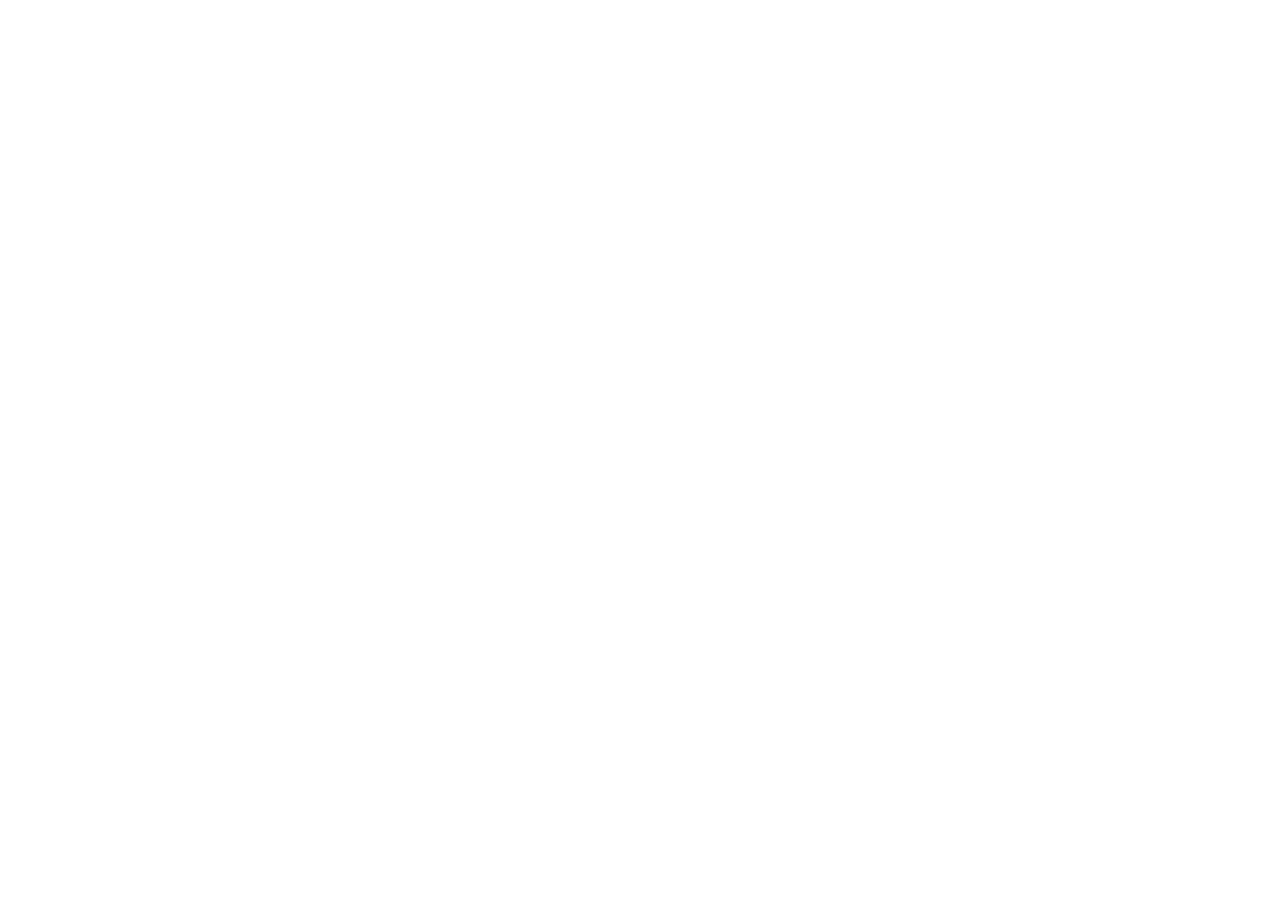
==== index.html @ e6041e9c "initial commit" ====
<!DOCTYPE html>

<html lang="en">

<head>
    <meta charset="utf-8">
    <meta http-equiv="X-UA-Compatible">
    <meta name="viewport" content="width=device-width, initial-scale=1.0">
    <title>IKémon</title>
    <link rel="shortcut icon" href="img/favicon.ico">
    <link rel="preconnect" href="https://fonts.googleapis.com">
    <link rel="preconnect" href="https://fonts.gstatic.com" crossorigin>
    <link href="https://fonts.googleapis.com/css2?family=Roboto&display=swap" rel="stylesheet">
    <link rel="stylesheet" href="css/style.css" />
</head>

<body>

    <script src="js/script.js"></script>
</body>

</html>
---- css/style.css ----
@charset "UTF-8";

/*------------------------null------------------------*/

* {
    padding: 0;
    margin: 0;
    border: 0;
}

*, *:before, *:after {
    -webkit-box-sizing: border-box;
    box-sizing: border-box;
}

:focus, :active {
    outline: none;
}

a:focus, a:active {
    outline: none;
}

nav, footer, header, aside {
    display: block;
}

html, body {
    height: 100%;
    width: 100%;
    font-size: 100%;
    line-height: 1;
    font-size: 14px;
    -ms-text-size-adjust: 100%;
    -moz-text-size-adjust: 100%;
    -webkit-text-size-adjust: 100%;
}

input, button, textarea {
    font-family: inherit;
}

input::-ms-clear {
    display: none;
}

button {
    cursor: pointer;
}

button::-moz-focus-inner {
    padding: 0;
    border: 0;
}

a, a:visited {
    text-decoration: none;
}

a:hover {
    text-decoration: none;
}

ul li {
    list-style: none;
}

img {
    vertical-align: top;
}

h1, h2, h3, h4, h5, h6 {
    font-size: inherit;
    font-weight: 400;
}
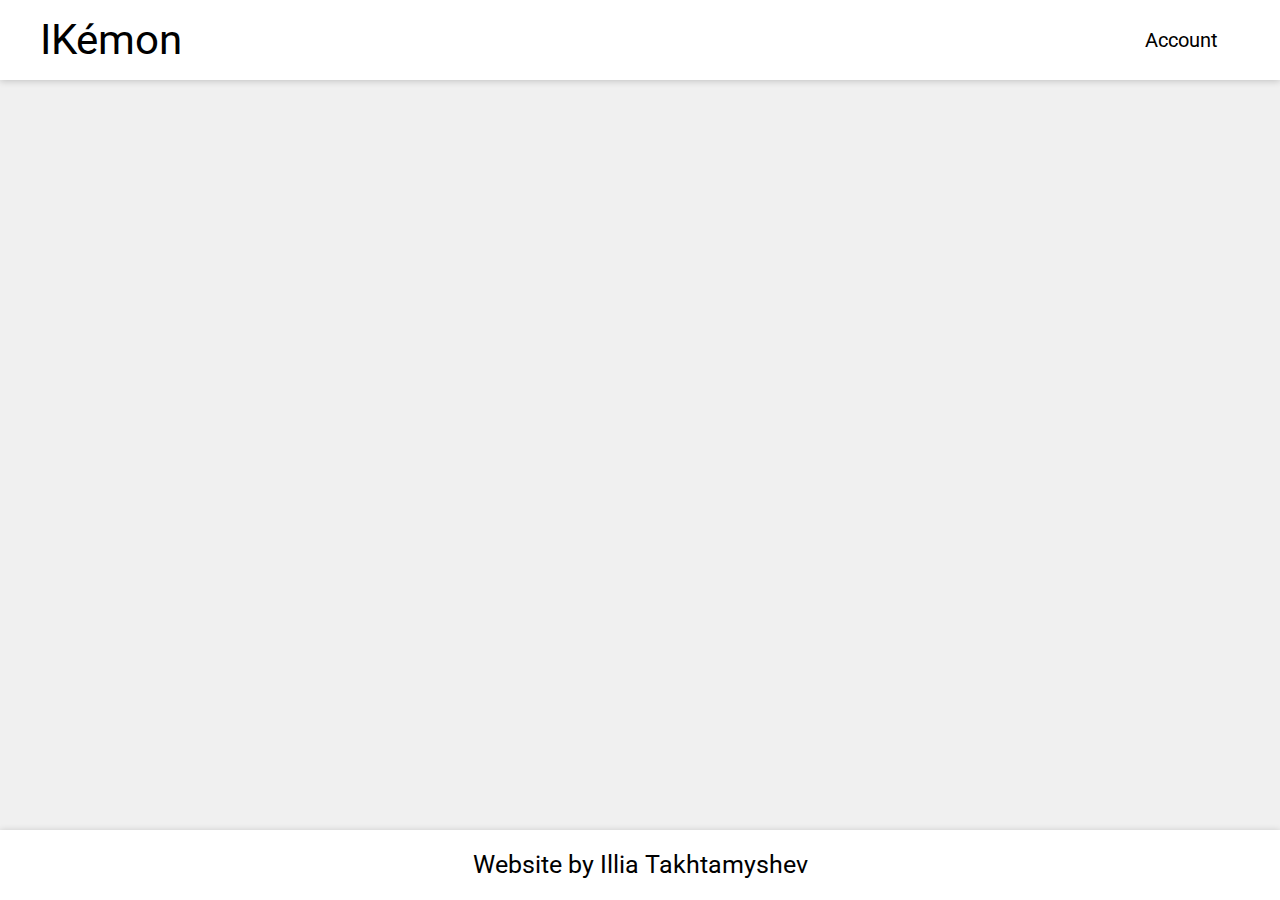
==== commit a8acc274: "add starting html and css" ====
--- a/index.html
+++ b/index.html
@@ -15,7 +15,42 @@
 </head>
 
 <body>
+    <div class="wrapper">
+        <div class="header">
+            <div class="header__container __container">
+                <div class="header__left">
+                    <a href="." class="logo__pic">
+                        <h1 class="header__logo">
+                            IKémon
+                        </h1>
+                    </a>
+                </div>
+                <div class="header__right header__right-not-active">
+                    <button type="button" class="header_button">
+                        <p class="header__acc buttext">
+                            Account
+                        </p>
+                    </button>
+                </div>
+            </div>
+        </div>
 
+        <div class="main">
+            <div class="main__container __container">
+
+            </div>
+        </div>
+
+        <div class="footer">
+            <div class="footer__container __container">
+                <h3 class="footer__text link">
+                    <a href="https://github.com/leedskiy" class="footer__link" target="_blank">
+                        Website by Illia Takhtamyshev
+                    </a>
+                </h3>
+            </div>
+        </div>
+    </div>
     <script src="js/script.js"></script>
 </body>
 
--- a/css/style.css
+++ b/css/style.css
@@ -73,3 +73,224 @@
     font-size: inherit;
     font-weight: 400;
 }
+
+/* temporary version */
+
+/*------------------------general------------------------*/
+
+h1 {
+    font-size: 3rem;
+}
+
+h2 {
+    font-size: 2.5rem;
+}
+
+h3 {
+    font-size: 1.8rem;
+}
+
+p {
+    font-size: 1.4rem;
+}
+
+.buttext {
+    color: #000000;
+    transition: color 0.6s;
+}
+
+.link a {
+    color: #000000;
+    transition: color 0.6s;
+}
+
+.buttext:hover, .link:hover a {
+    color: #515151;
+    transition: color 0.6s;
+}
+
+.link::before {
+    content: '';
+    position: absolute;
+    width: 100%;
+    height: 2px;
+    border-radius: 10px;
+    bottom: -7px;
+    left: 0;
+    transform-origin: right;
+    transform: scaleX(0);
+    transition: transform 0.4s, background-color 0.6s;
+}
+  
+.link:hover::before {
+    transform-origin: left;
+    transform: scaleX(1);
+    transition: transform 0.4s, background-color 0.6s;
+}
+  
+.link::before {
+    background-color: #ffffff;
+}
+  
+.link:hover::before {
+    background-color: #515151;
+}
+
+.hbutton:hover .buttext {
+    color: #515151;
+    transition: color 0.6s;
+}
+
+body {
+    height: 100%;
+    font-family: 'Roboto', sans-serif;
+    background-color: #f0f0f0;
+}
+
+.wrapper {
+    display: flex;
+    flex-direction: column;
+    min-height: 100%;
+    overflow: hidden;
+}
+
+.__container {
+    max-width: 1420px;
+    padding: 0 40px;
+    margin: 0 auto;
+}
+
+@media(max-width: 426px){
+    h1 {
+        font-size: 2.5rem;
+    }
+    
+    h2 {
+        font-size: 1.8rem;
+    }
+    
+    h3 {
+        font-size: 1.4rem;
+    }
+    
+    p {
+        font-size: 1.2rem;
+    }
+  
+    .__container {
+        padding: 0 30px;
+    }
+}
+  
+@media(max-width: 350px){
+    h1 {
+        font-size: 2.3rem;
+    }
+}
+
+/*------------------------header------------------------*/
+
+.header {
+    width: 100%;
+    height: 80px;
+    background-color: #ffffff;
+    box-shadow: 0 1px 7px rgba(0, 0, 0, 0.2);
+}
+
+.header__container {
+    display: flex;
+    justify-content: space-between;
+    gap: 50px;
+    align-items: center;
+    text-align: center;
+    height: 100%;
+}
+
+.header__left {
+    display: flex;
+    align-items: center;
+    justify-content: center;
+}
+
+.logo__pic {
+}
+
+.header__logo {
+    color: #000000;
+}
+
+.header__right {
+}
+
+.header__right-not-active {
+}
+
+.header_button {
+    padding: 10px 20px;
+    background-color: unset;
+    border-radius: 7px;
+    border: 2px solid rgba(0, 0, 0, 0);
+    transition: background-color 0.4s;
+}
+
+.header_button:hover {
+    background-color: #d7d7d7;
+    transition: background-color 0.4s;
+}
+
+.header__acc {
+}
+
+.buttext {
+}
+
+
+/*------------------------main------------------------*/
+
+.main {
+    flex: 1 1 auto;
+    display: flex;
+    align-items: center;
+    justify-content: center;
+    padding: 40px 0;
+}
+
+.main__container {
+    display: flex;
+    align-items: center;
+    justify-content: center;
+    flex-direction: column;
+    gap: 50px;
+}
+
+/*------------------------footer------------------------*/
+
+.footer {
+    width: 100%;
+    box-shadow: 0 1px 7px rgba(0, 0, 0, 0.2);
+    height: 70px;
+    background-color: #ffffff;
+}
+
+.footer__container {
+    height: 100%;
+    display: flex;
+    align-items: center;
+    justify-content: center;
+    text-align: center;
+}
+
+.footer__text {
+    position: relative;
+}
+
+.footer__link {
+}
+
+.footer__text::before {
+    transition: transform 0.7s, background-color 0.6s;
+}
+  
+.footer__text:hover::before {
+    transition: transform 0.7s, background-color 0.6s;
+}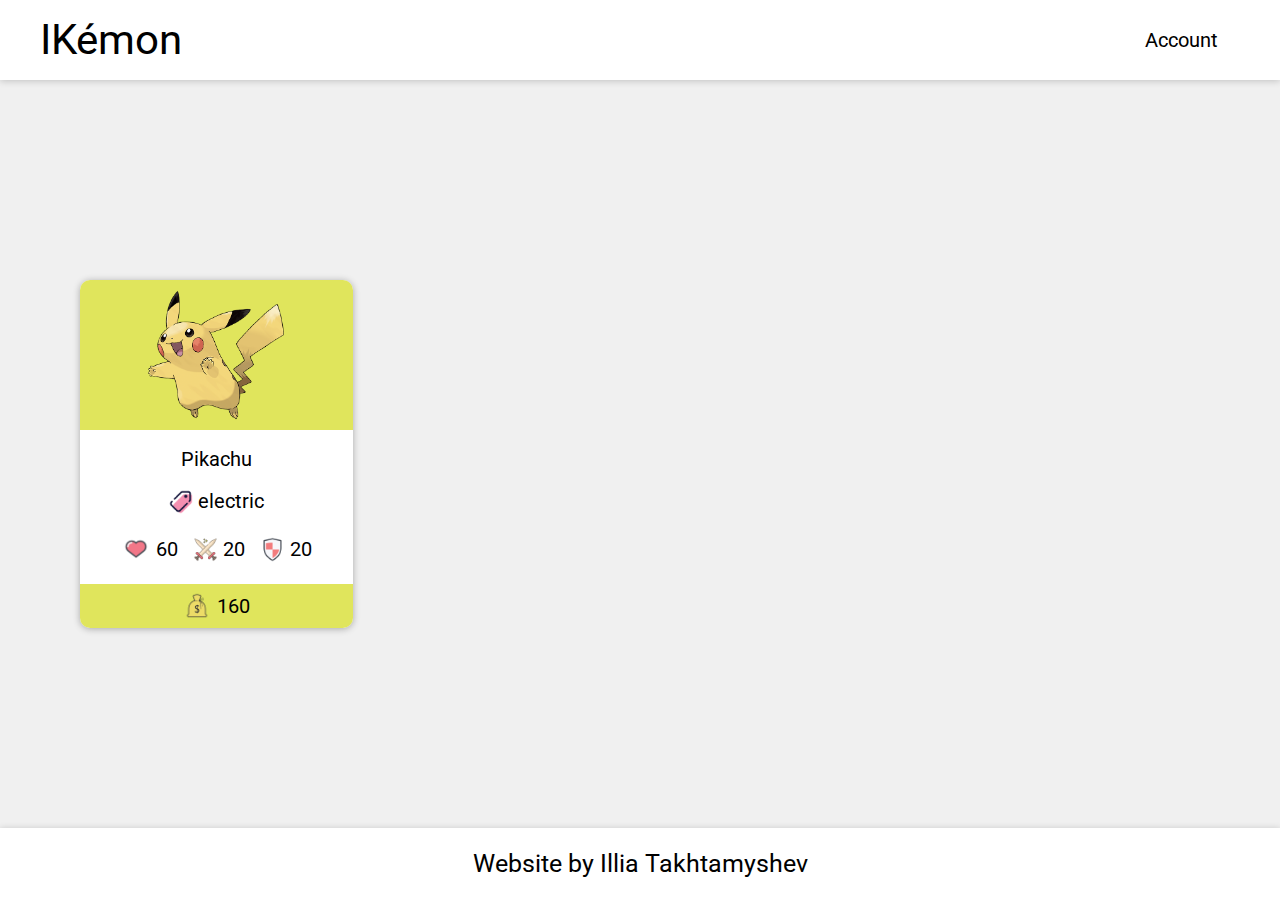
==== commit 486cf4ef: "finish html and css for main" ====
--- a/index.html
+++ b/index.html
@@ -37,7 +37,79 @@
 
         <div class="main">
             <div class="main__container __container">
+                <div class="main__list">
+                    <div class="list__container">
+                        <div class="list__card">
+                            <div class="card_top">
+                                <div class="card__icon">
+                                    <img src="img/025.png" alt="pikachu_img" class="card__image">
+                                </div>
+                            </div>
 
+                            <div class="card__mid">
+                                <p class="card__link link">
+                                    <a href="" class="card__name">
+                                        Pikachu
+                                    </a>
+                                </p>
+
+                                <div class="card__type prop">
+                                    <div class="type__icon icon">
+                                        <img src="img/tag_icon.png" alt="tag_icon" class="type__image">
+                                    </div>
+
+                                    <p class="type__value">
+                                        electric
+                                    </p>
+                                </div>
+
+                                <div class="card__chars">
+                                    <div class="chars__hp prop">
+                                        <div class="hp_icon icon">
+                                            <img src="img/heart_icon.png" alt="heart_icon" class="hp__image">
+                                        </div>
+
+                                        <p class="hp__value">
+                                            60
+                                        </p>
+                                    </div>
+
+                                    <div class="chars__attack prop">
+                                        <div class="attack__icon icon">
+                                            <img src="img/swords_icon.png" alt="swords_icon" class="attack__image">
+                                        </div>
+
+                                        <p class="attack__value">
+                                            20
+                                        </p>
+                                    </div>
+
+                                    <div class="chars__defense prop">
+                                        <div class="defense__icon icon">
+                                            <img src="img/shield_icon.png" alt="shield_icon" class="defense__image">
+                                        </div>
+
+                                        <p class="defense__value">
+                                            20
+                                        </p>
+                                    </div>
+                                </div>
+                            </div>
+
+                            <button type="button" class="card__bottom">
+                                <div class="card__price prop">
+                                    <div class="price__icon icon">
+                                        <img src="img/money_icon.png" alt="tag_icon" class="price__image">
+                                    </div>
+
+                                    <p class="price__value buttext">
+                                        160
+                                    </p>
+                                </div>
+                            </button>
+                        </div>
+                    </div>
+                </div>
             </div>
         </div>
 
--- a/css/style.css
+++ b/css/style.css
@@ -104,7 +104,7 @@
     transition: color 0.6s;
 }
 
-.buttext:hover, .link:hover a {
+button:hover .buttext, .link:hover a {
     color: #515151;
     transition: color 0.6s;
 }
@@ -252,7 +252,7 @@
     display: flex;
     align-items: center;
     justify-content: center;
-    padding: 40px 0;
+    padding: 40px;
 }
 
 .main__container {
@@ -260,7 +260,157 @@
     align-items: center;
     justify-content: center;
     flex-direction: column;
-    gap: 50px;
+    width: 100%;
+}
+
+.main__list {
+    width: 100%;
+}
+
+.list__container {
+    display: grid;
+    grid-template-rows: auto;
+    grid-template-columns: repeat(auto-fill, minmax(230px, 1fr));   
+    align-items: center;
+    justify-content: center;
+    gap: 10px;
+}
+
+.list__card {
+    background-color: #fff;
+    box-shadow: 0 1px 7px rgba(0, 0, 0, 0.3);
+    border-radius: 10px;
+}
+
+.card_top {
+    display: flex;
+    align-items: center;
+    justify-content: center;
+    background-color: #e0e55c;
+    border-top-left-radius: 10px;
+    border-top-right-radius: 10px;  
+}
+
+.card__icon { 
+}
+
+.card__image {
+    width: 150px;
+}
+
+.card__mid {
+    display: flex;
+    flex-direction: column;
+    align-items: center;
+    justify-content: center;
+    gap: 20px;
+    padding: 20px 10px;
+}
+
+.card__link {
+    position: relative;
+}
+
+.card__name {
+}
+
+.prop {
+    display: flex;
+    align-items: center;
+}
+
+.card__type {
+    display: flex;
+    gap: 5px;
+}
+
+.type__icon {
+}
+
+.icon {
+}
+
+.type__image {
+    width: 25px;
+}
+
+.type__value {
+}
+
+.card__chars {
+    display: flex;
+    gap: 15px;
+}
+
+.chars__hp {
+    display: flex;
+    gap: 5px;
+}
+
+.hp_icon {
+}
+
+.hp__image {
+    width: 30px;
+}
+
+.hp__value {
+}
+
+.chars__attack {
+    display: flex;
+    gap: 5px;
+}
+
+.attack__icon {
+}
+
+.attack__image {
+    width: 25px;
+}
+
+.attack__value {
+}
+
+.chars__defense {
+    display: flex;
+    gap: 5px;
+}
+
+.defense__icon {
+}
+
+.defense__image {
+    width: 25px;
+}
+
+.defense__value {
+}
+
+.card__bottom {
+    background-color: #e0e55c;
+    width: 100%;
+    display: flex;
+    align-items: center;
+    justify-content: center;
+    border-bottom-left-radius: 10px;
+    border-bottom-right-radius: 10px;
+    padding: 7px;
+}
+
+.card__price {
+    display: flex;
+    gap: 5px;
+}
+
+.price__icon {
+}
+
+.price__image {
+    width: 30px;
+}
+
+.price__value {
 }
 
 /*------------------------footer------------------------*/
@@ -268,7 +418,7 @@
 .footer {
     width: 100%;
     box-shadow: 0 1px 7px rgba(0, 0, 0, 0.2);
-    height: 70px;
+    height: 72px;
     background-color: #ffffff;
 }
 
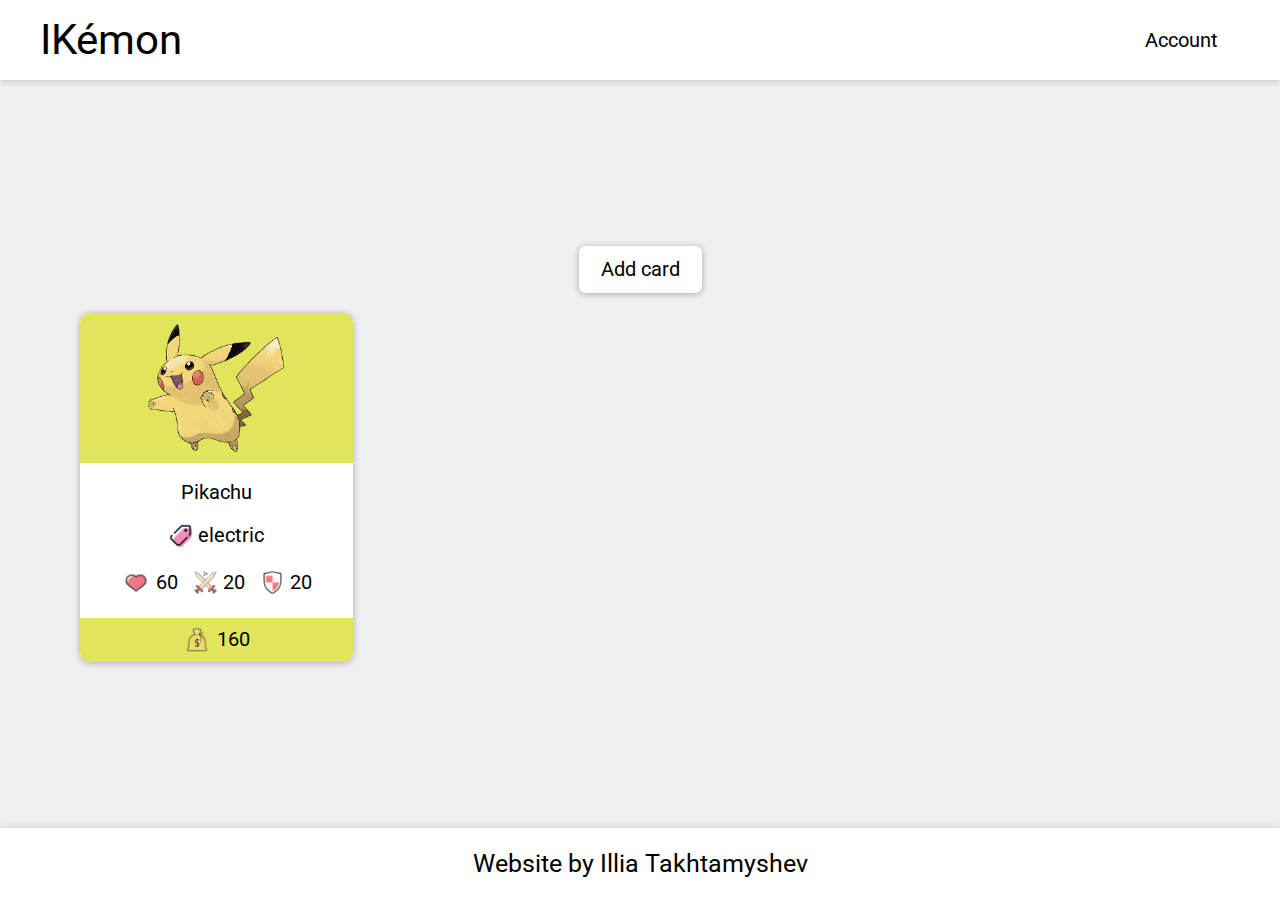
==== commit c25dfb49: "write html and css for card page" ====
--- a/index.html
+++ b/index.html
@@ -12,6 +12,7 @@
     <link rel="preconnect" href="https://fonts.gstatic.com" crossorigin>
     <link href="https://fonts.googleapis.com/css2?family=Roboto&display=swap" rel="stylesheet">
     <link rel="stylesheet" href="css/style.css" />
+    <link rel="stylesheet" href="css/style_index.css" />
 </head>
 
 <body>
@@ -37,6 +38,14 @@
 
         <div class="main">
             <div class="main__container __container">
+                <div class="main__top">
+                    <button type="button" class="main__button">
+                        <p class="main__add buttext">
+                            Add card
+                        </p>
+                    </button>
+                </div>
+
                 <div class="main__list">
                     <div class="list__container">
                         <div class="list__card">
@@ -48,7 +57,7 @@
 
                             <div class="card__mid">
                                 <p class="card__link link">
-                                    <a href="" class="card__name">
+                                    <a href="pages/card.html" class="card__name">
                                         Pikachu
                                     </a>
                                 </p>
--- a/css/style.css
+++ b/css/style.css
@@ -244,7 +244,6 @@
 .buttext {
 }
 
-
 /*------------------------main------------------------*/
 
 .main {
@@ -261,156 +260,6 @@
     justify-content: center;
     flex-direction: column;
     width: 100%;
-}
-
-.main__list {
-    width: 100%;
-}
-
-.list__container {
-    display: grid;
-    grid-template-rows: auto;
-    grid-template-columns: repeat(auto-fill, minmax(230px, 1fr));   
-    align-items: center;
-    justify-content: center;
-    gap: 10px;
-}
-
-.list__card {
-    background-color: #fff;
-    box-shadow: 0 1px 7px rgba(0, 0, 0, 0.3);
-    border-radius: 10px;
-}
-
-.card_top {
-    display: flex;
-    align-items: center;
-    justify-content: center;
-    background-color: #e0e55c;
-    border-top-left-radius: 10px;
-    border-top-right-radius: 10px;  
-}
-
-.card__icon { 
-}
-
-.card__image {
-    width: 150px;
-}
-
-.card__mid {
-    display: flex;
-    flex-direction: column;
-    align-items: center;
-    justify-content: center;
-    gap: 20px;
-    padding: 20px 10px;
-}
-
-.card__link {
-    position: relative;
-}
-
-.card__name {
-}
-
-.prop {
-    display: flex;
-    align-items: center;
-}
-
-.card__type {
-    display: flex;
-    gap: 5px;
-}
-
-.type__icon {
-}
-
-.icon {
-}
-
-.type__image {
-    width: 25px;
-}
-
-.type__value {
-}
-
-.card__chars {
-    display: flex;
-    gap: 15px;
-}
-
-.chars__hp {
-    display: flex;
-    gap: 5px;
-}
-
-.hp_icon {
-}
-
-.hp__image {
-    width: 30px;
-}
-
-.hp__value {
-}
-
-.chars__attack {
-    display: flex;
-    gap: 5px;
-}
-
-.attack__icon {
-}
-
-.attack__image {
-    width: 25px;
-}
-
-.attack__value {
-}
-
-.chars__defense {
-    display: flex;
-    gap: 5px;
-}
-
-.defense__icon {
-}
-
-.defense__image {
-    width: 25px;
-}
-
-.defense__value {
-}
-
-.card__bottom {
-    background-color: #e0e55c;
-    width: 100%;
-    display: flex;
-    align-items: center;
-    justify-content: center;
-    border-bottom-left-radius: 10px;
-    border-bottom-right-radius: 10px;
-    padding: 7px;
-}
-
-.card__price {
-    display: flex;
-    gap: 5px;
-}
-
-.price__icon {
-}
-
-.price__image {
-    width: 30px;
-}
-
-.price__value {
 }
 
 /*------------------------footer------------------------*/
--- a/css/style_index.css
+++ b/css/style_index.css
@@ -0,0 +1,181 @@
+/*------------------------main------------------------*/
+
+.main {
+}
+
+.main__container {
+    gap: 20px;
+}
+
+.main__top {
+}
+
+.main__button {
+    padding: 10px 20px;
+    background-color: rgb(255, 255, 255);
+    border-radius: 7px;
+    border: 2px solid rgba(0, 0, 0, 0);
+    box-shadow: 0 1px 7px rgba(0, 0, 0, 0.3);
+    transition: background-color 0.4s;
+}
+
+.main__button:hover {
+    background-color: #d7d7d7;
+    transition: background-color 0.4s;
+}
+
+.main__add {
+}
+
+.buttext {
+}
+
+.main__list {
+    width: 100%;
+}
+
+.list__container {
+    display: grid;
+    grid-template-rows: auto;
+    grid-template-columns: repeat(auto-fill, minmax(230px, 1fr));   
+    align-items: center;
+    justify-content: center;
+    gap: 10px;
+}
+
+.list__card {
+    background-color: #fff;
+    box-shadow: 0 1px 7px rgba(0, 0, 0, 0.3);
+    border-radius: 10px;
+}
+
+.card_top {
+    display: flex;
+    align-items: center;
+    justify-content: center;
+    background-color: #e0e55c;
+    border-top-left-radius: 10px;
+    border-top-right-radius: 10px;  
+}
+
+.card__icon { 
+}
+
+.card__image {
+    width: 150px;
+}
+
+.card__mid {
+    display: flex;
+    flex-direction: column;
+    align-items: center;
+    justify-content: center;
+    gap: 20px;
+    padding: 20px 10px;
+}
+
+.card__link {
+    position: relative;
+}
+
+.card__name {
+}
+
+.prop {
+    display: flex;
+    align-items: center;
+}
+
+.card__type {
+    display: flex;
+    gap: 5px;
+}
+
+.type__icon {
+}
+
+.icon {
+}
+
+.type__image {
+    width: 25px;
+}
+
+.type__value {
+}
+
+.card__chars {
+    display: flex;
+    gap: 15px;
+}
+
+.chars__hp {
+    display: flex;
+    gap: 5px;
+}
+
+.hp_icon {
+}
+
+.hp__image {
+    width: 30px;
+}
+
+.hp__value {
+}
+
+.chars__attack {
+    display: flex;
+    gap: 5px;
+}
+
+.attack__icon {
+}
+
+.attack__image {
+    width: 25px;
+}
+
+.attack__value {
+}
+
+.chars__defense {
+    display: flex;
+    gap: 5px;
+}
+
+.defense__icon {
+}
+
+.defense__image {
+    width: 25px;
+}
+
+.defense__value {
+}
+
+.card__bottom {
+    background-color: #e0e55c;
+    width: 100%;
+    display: flex;
+    align-items: center;
+    justify-content: center;
+    border-bottom-left-radius: 10px;
+    border-bottom-right-radius: 10px;
+    padding: 7px;
+}
+
+.card__price {
+    display: flex;
+    gap: 5px;
+}
+
+.price__icon {
+}
+
+.price__image {
+    width: 30px;
+}
+
+.price__value {
+}